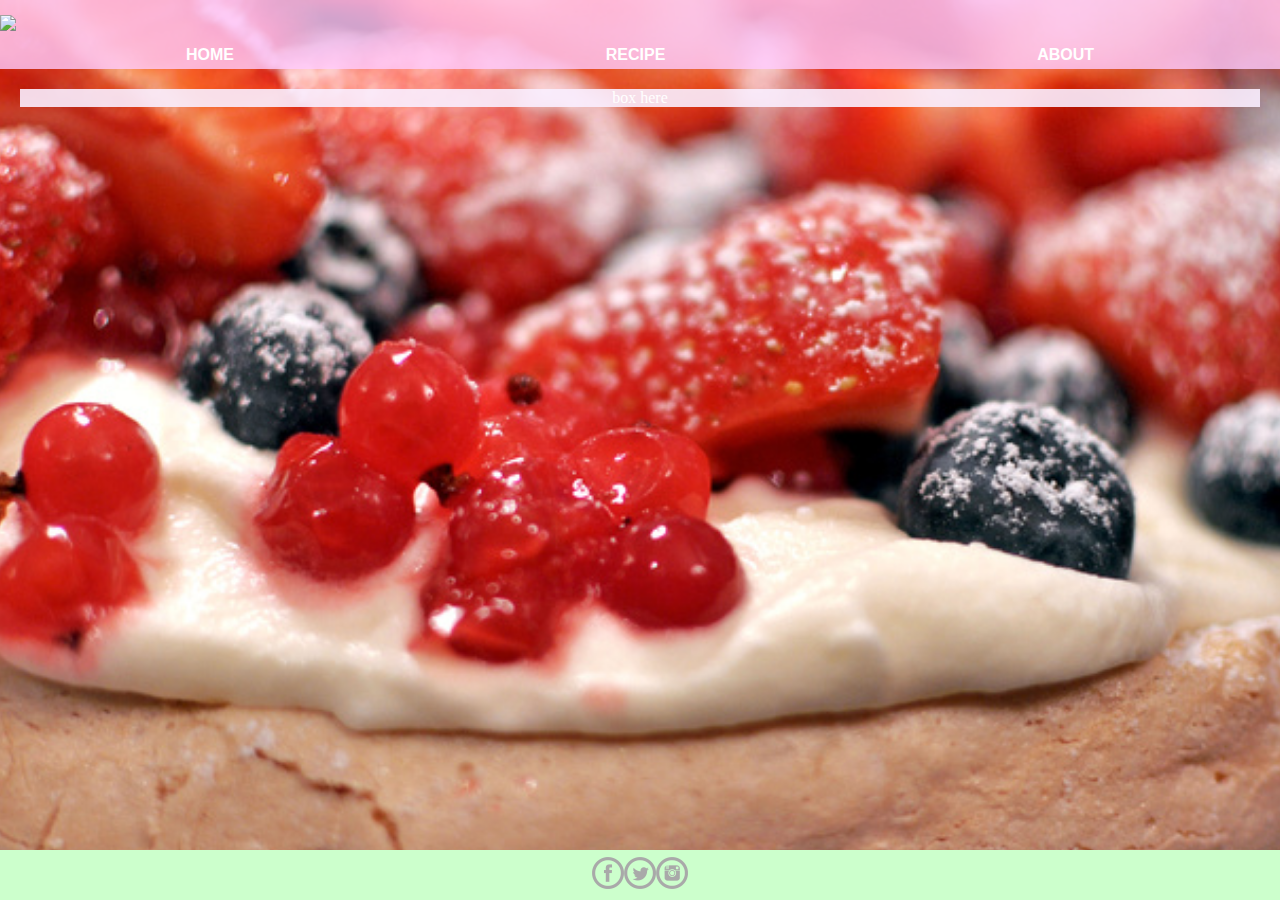
==== about.html @ 36ed0883 "Add files via upload" ====
<!DOCTYPE HTML>
<!--
Assignment 1
Chris Kelly (n8102597)
-->

<html lang="en">
<head>
	<meta charset="UTF-8">
	<meta name="description" content="About Page">
	<meta name="author" content="Chris Kelly (n8102597)">

	<title>Pavlova Recipe - Assignment 1 - About Page</title>
	<link rel="stylesheet" type="text/css" href="assignment1.css">
</head>
<body>
<div class="container">
	<nav role="banner">
		<img src="images/banner.png">
		<ul>
			<li><a href="index.html" role="button">HOME</a></li>
			<li><a href="recipe.html" role="button">RECIPE</a></li>
			<li><a href="about.html" role="button">ABOUT</a></li>
		</ul>
	</nav>
	<main>
	box here
	</main>
</div>
<footer>
<a href="index.html"><img src="images/facebook-5-32.png"></a>
<a href="index.html"><img src="images/twitter-5-32.png"></a>
<a href="index.html"><img src="images/instagram-5-32.png"></a>
</footer>
</body>
</html>
---- assignment1.css ----
*, *:before, *:after {
  box-sizing: inherit;
}

html {
	box-sizing: border-box;
}

body {
	background:url(images/pavlova-detail.jpg);
	background-repeat: no-repeat;
	background-size:cover;
	background-position: center center;
	background-attachment: fixed;
	margin: 0; /* required to keep list at top of page */	
}

.container div {
	border-style: none;
}

nav[role="banner"] {
	padding-top: 15px;
	padding-bottom: 5px;
	width: 100%;
	background: rgba(255, 204, 255, 0.8);

}

nav[role="banner"] img {
	display: block;
	margin-left: auto;
	margin-right: auto;
	padding-bottom: 15px;
}

nav[role="banner"] ul {
	display: flex;
	justify-content: space-around;
	list-style-type: none;
	margin: 0px;
	-webkit-padding-start: 0px;
}

nav[role="banner"] li a {
	font-family: Helvetica, sans-serif;
	font-weight: bold;
	color: #FFFFFF;
	/*background-color: #FFCCFF;*/
	text-decoration:none;
	-o-transition:.5s;
	-ms-transition:.5s;
	-moz-transition:.5s;
	-webkit-transition:.5s;
	transition:.5s;
}

nav[role="banner"] li a:hover {
	color: #CCAADD;
	/*background-color: #FFBBFF;
	background: rgba(255, 187, 255, 0.9);*/
}

main{
	background: rgba(250, 238, 255, 0.9);
	text-align:center;
	color: #FFFFFF;
	margin:20px;
}

footer {
	display: flex;
	flex-direction: row;
	flex-wrap: wrap;
	align-items: center;
	justify-content: center;
	position: fixed;
	right: 0;
	bottom: 0;
	left: 0;
	background: rgba(204, 255, 204, 1);
	color: #D1D0CE;
	padding: 7px;
}
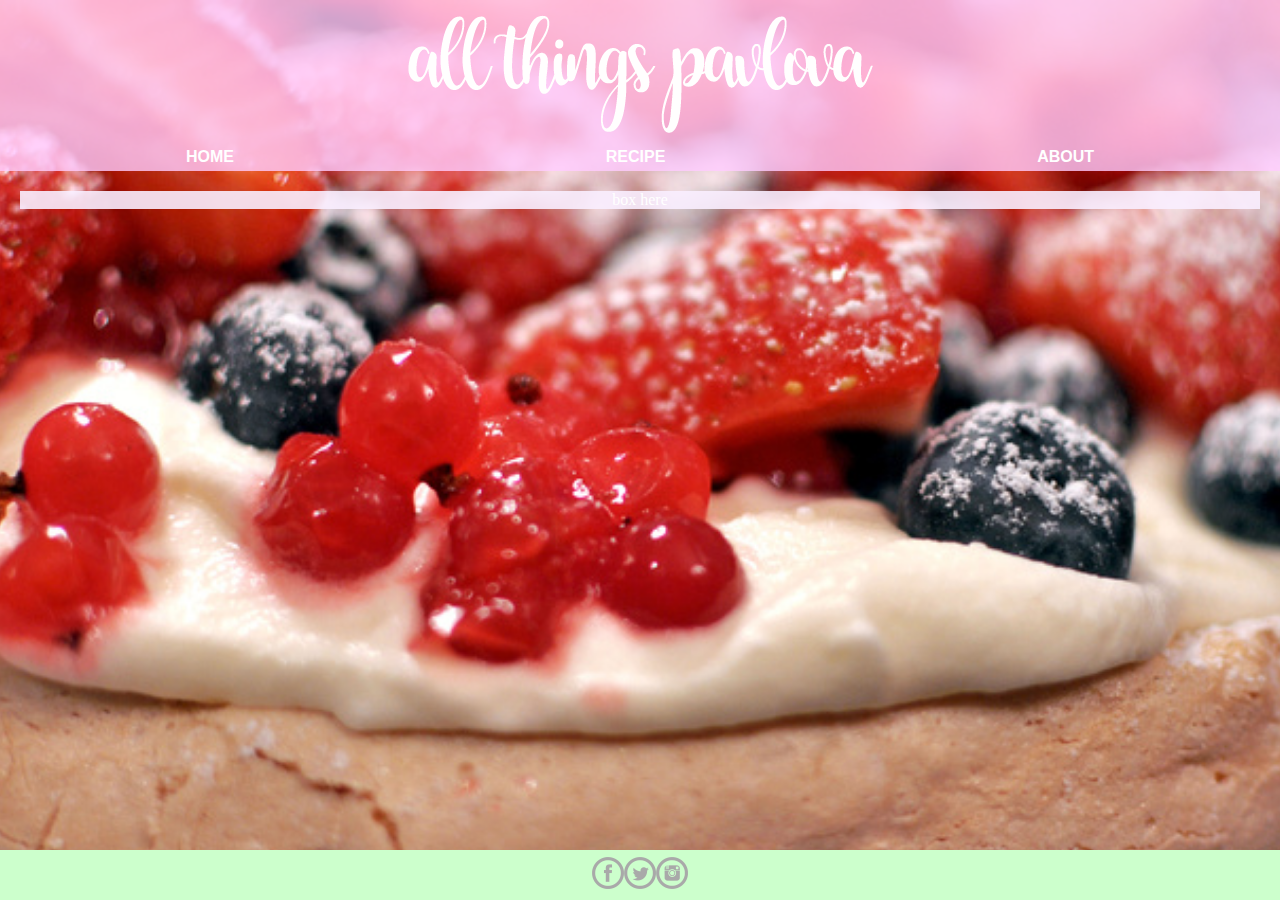
==== commit 8d71e5f0: "update" ====
--- a/about.html
+++ b/about.html
@@ -1,36 +1,36 @@
-<!DOCTYPE HTML>
-<!--
-Assignment 1
-Chris Kelly (n8102597)
--->
-
-<html lang="en">
-<head>
-	<meta charset="UTF-8">
-	<meta name="description" content="About Page">
-	<meta name="author" content="Chris Kelly (n8102597)">
-
-	<title>Pavlova Recipe - Assignment 1 - About Page</title>
-	<link rel="stylesheet" type="text/css" href="assignment1.css">
-</head>
-<body>
-<div class="container">
-	<nav role="banner">
-		<img src="images/banner.png">
-		<ul>
-			<li><a href="index.html" role="button">HOME</a></li>
-			<li><a href="recipe.html" role="button">RECIPE</a></li>
-			<li><a href="about.html" role="button">ABOUT</a></li>
-		</ul>
-	</nav>
-	<main>
-	box here
-	</main>
-</div>
-<footer>
-<a href="index.html"><img src="images/facebook-5-32.png"></a>
-<a href="index.html"><img src="images/twitter-5-32.png"></a>
-<a href="index.html"><img src="images/instagram-5-32.png"></a>
-</footer>
-</body>
+<!DOCTYPE HTML>
+<!--
+Assignment 1
+Chris Kelly (n8102597)
+-->
+
+<html lang="en">
+<head>
+	<meta charset="UTF-8">
+	<meta name="description" content="About Page">
+	<meta name="author" content="Chris Kelly (n8102597)">
+
+	<title>Pavlova Recipe - Assignment 1 - About Page</title>
+	<link rel="stylesheet" type="text/css" href="assignment1.css">
+</head>
+<body>
+<div class="container">
+	<nav role="banner">
+		<img src="images/banner.png">
+		<ul>
+			<li><a href="index.html" role="button">HOME</a></li>
+			<li><a href="recipe.html" role="button">RECIPE</a></li>
+			<li><a href="about.html" role="button">ABOUT</a></li>
+		</ul>
+	</nav>
+	<main>
+	box here
+	</main>
+</div>
+<footer>
+<a href="index.html"><img src="images/facebook-5-32.png"></a>
+<a href="index.html"><img src="images/twitter-5-32.png"></a>
+<a href="index.html"><img src="images/instagram-5-32.png"></a>
+</footer>
+</body>
 </html>--- a/assignment1.css
+++ b/assignment1.css
@@ -1,85 +1,85 @@
-*, *:before, *:after {
-  box-sizing: inherit;
-}
-
-html {
-	box-sizing: border-box;
-}
-
-body {
-	background:url(images/pavlova-detail.jpg);
-	background-repeat: no-repeat;
-	background-size:cover;
-	background-position: center center;
-	background-attachment: fixed;
-	margin: 0; /* required to keep list at top of page */	
-}
-
-.container div {
-	border-style: none;
-}
-
-nav[role="banner"] {
-	padding-top: 15px;
-	padding-bottom: 5px;
-	width: 100%;
-	background: rgba(255, 204, 255, 0.8);
-
-}
-
-nav[role="banner"] img {
-	display: block;
-	margin-left: auto;
-	margin-right: auto;
-	padding-bottom: 15px;
-}
-
-nav[role="banner"] ul {
-	display: flex;
-	justify-content: space-around;
-	list-style-type: none;
-	margin: 0px;
-	-webkit-padding-start: 0px;
-}
-
-nav[role="banner"] li a {
-	font-family: Helvetica, sans-serif;
-	font-weight: bold;
-	color: #FFFFFF;
-	/*background-color: #FFCCFF;*/
-	text-decoration:none;
-	-o-transition:.5s;
-	-ms-transition:.5s;
-	-moz-transition:.5s;
-	-webkit-transition:.5s;
-	transition:.5s;
-}
-
-nav[role="banner"] li a:hover {
-	color: #CCAADD;
-	/*background-color: #FFBBFF;
-	background: rgba(255, 187, 255, 0.9);*/
-}
-
-main{
-	background: rgba(250, 238, 255, 0.9);
-	text-align:center;
-	color: #FFFFFF;
-	margin:20px;
-}
-
-footer {
-	display: flex;
-	flex-direction: row;
-	flex-wrap: wrap;
-	align-items: center;
-	justify-content: center;
-	position: fixed;
-	right: 0;
-	bottom: 0;
-	left: 0;
-	background: rgba(204, 255, 204, 1);
-	color: #D1D0CE;
-	padding: 7px;
-}
-
+*, *:before, *:after {
+  box-sizing: inherit;
+}
+
+html {
+	box-sizing: border-box;
+}
+
+body {
+	background:url(images/pavlova-detail.jpg);
+	background-repeat: no-repeat;
+	background-size:cover;
+	background-position: center center;
+	background-attachment: fixed;
+	margin: 0; /* required to keep list at top of page */	
+}
+
+.container div {
+	border-style: none;
+}
+
+nav[role="banner"] {
+	padding-top: 15px;
+	padding-bottom: 5px;
+	width: 100%;
+	background: rgba(255, 204, 255, 0.8);
+
+}
+
+nav[role="banner"] img {
+	display: block;
+	margin-left: auto;
+	margin-right: auto;
+	padding-bottom: 15px;
+}
+
+nav[role="banner"] ul {
+	display: flex;
+	justify-content: space-around;
+	list-style-type: none;
+	margin: 0px;
+	-webkit-padding-start: 0px;
+}
+
+nav[role="banner"] li a {
+	font-family: Helvetica, sans-serif;
+	font-weight: bold;
+	color: #FFFFFF;
+	/*background-color: #FFCCFF;*/
+	text-decoration:none;
+	-o-transition:.5s;
+	-ms-transition:.5s;
+	-moz-transition:.5s;
+	-webkit-transition:.5s;
+	transition:.5s;
+}
+
+nav[role="banner"] li a:hover {
+	color: #CCAADD;
+	/*background-color: #FFBBFF;
+	background: rgba(255, 187, 255, 0.9);*/
+}
+
+main{
+	background: rgba(250, 238, 255, 0.9);
+	text-align:center;
+	color: #FFFFFF;
+	margin:20px;
+}
+
+footer {
+	display: flex;
+	flex-direction: row;
+	flex-wrap: wrap;
+	align-items: center;
+	justify-content: center;
+	position: fixed;
+	right: 0;
+	bottom: 0;
+	left: 0;
+	background: rgba(204, 255, 204, 1);
+	color: #D1D0CE;
+	padding: 7px;
+}
+
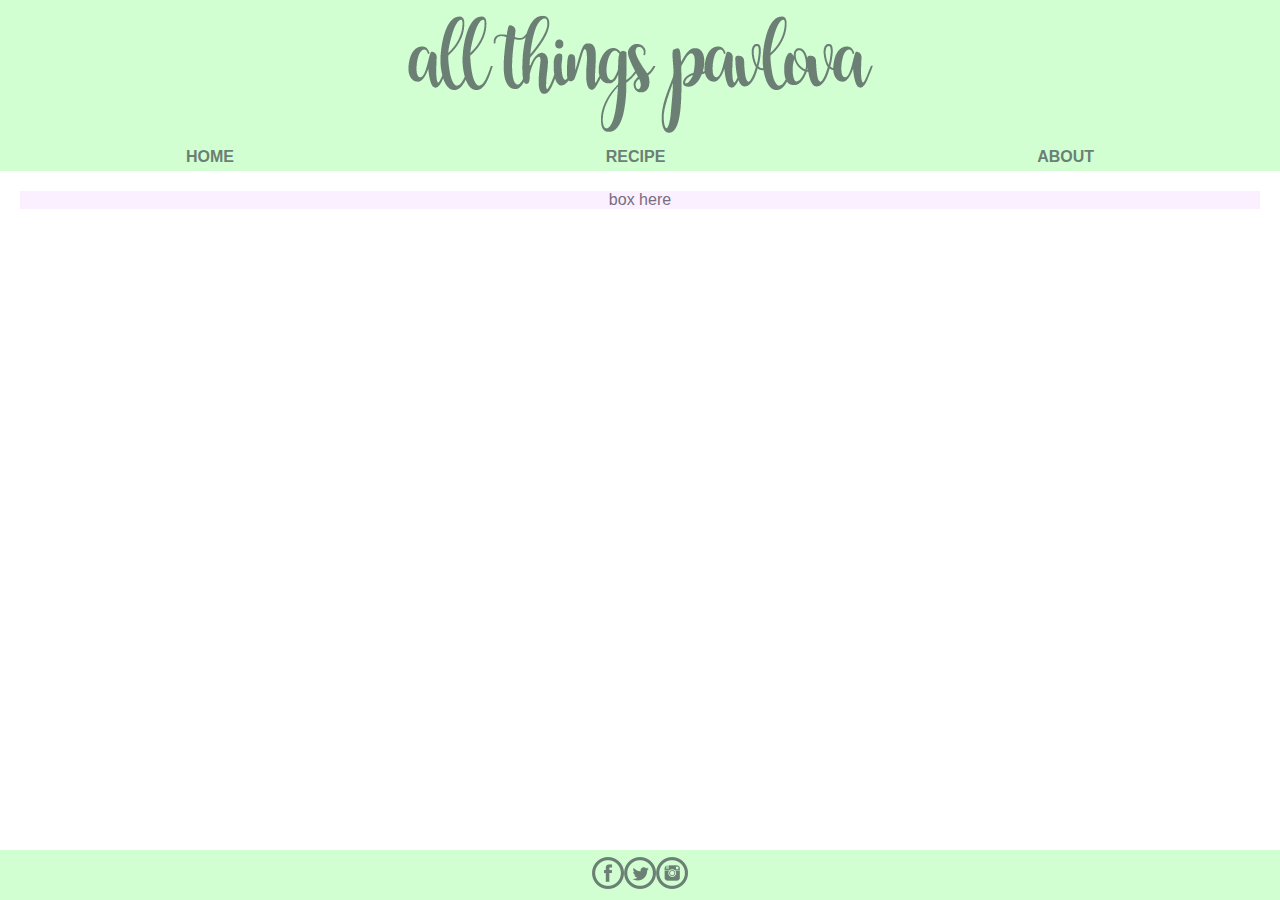
==== commit 7c4794b5: "wed update" ====
--- a/about.html
+++ b/about.html
@@ -28,9 +28,9 @@
 	</main>
 </div>
 <footer>
-<a href="index.html"><img src="images/facebook-5-32.png"></a>
-<a href="index.html"><img src="images/twitter-5-32.png"></a>
-<a href="index.html"><img src="images/instagram-5-32.png"></a>
+<a href="index.html"><img src="images/facebook-5-32-green.png"></a>
+<a href="index.html"><img src="images/twitter-5-32-green.png"></a>
+<a href="index.html"><img src="images/instagram-5-32-green.png"></a>
 </footer>
 </body>
 </html>--- a/assignment1.css
+++ b/assignment1.css
@@ -7,12 +7,13 @@
 }
 
 body {
-	background:url(images/pavlova-detail.jpg);
+	background:url(images/pavlova-whole.jpg);
 	background-repeat: no-repeat;
 	background-size:cover;
 	background-position: center center;
 	background-attachment: fixed;
-	margin: 0; /* required to keep list at top of page */	
+	margin: 0; /* required to keep list at top of page */
+
 }
 
 .container div {
@@ -23,7 +24,7 @@
 	padding-top: 15px;
 	padding-bottom: 5px;
 	width: 100%;
-	background: rgba(255, 204, 255, 0.8);
+	background: rgba(204, 255, 204, 0.9);
 
 }
 
@@ -45,7 +46,7 @@
 nav[role="banner"] li a {
 	font-family: Helvetica, sans-serif;
 	font-weight: bold;
-	color: #FFFFFF;
+	color: #6C7F75;
 	/*background-color: #FFCCFF;*/
 	text-decoration:none;
 	-o-transition:.5s;
@@ -56,16 +57,66 @@
 }
 
 nav[role="banner"] li a:hover {
-	color: #CCAADD;
+	color: #EE40FF;
 	/*background-color: #FFBBFF;
 	background: rgba(255, 187, 255, 0.9);*/
 }
 
-main{
+main {
 	background: rgba(250, 238, 255, 0.9);
 	text-align:center;
+	font-family: Helvetica, sans-serif;
+	color: #796C7F;
+	height:100%;
+	min-height:100%;
+	margin:20px;
+	margin-bottom: 70px; /* needed for the footer */
+}
+
+h2 {
+	padding-top:10px;
+
+}
+
+table {
+	font-weight: bold;
+	float:left;
+	background: rgba(204, 255, 204, 0.9);
+	border: 5px solid #6C7F75;
+	margin-left:20px;
+	margin-right:20px;
+	margin-top:10px;
+	margin-bottom:10px;
+}
+
+table th {
+	color: #EE40FF;
+	border-bottom: 2px solid #6C7F75;
+	line-height: 125%;
+}
+
+table td {
 	color: #FFFFFF;
-	margin:20px;
+	padding-left:5px;
+	padding-right:5px;
+}
+
+p.big {
+	line-height: 200%;
+	text-align:left;
+}
+
+p.tip {
+	font-style: italic;
+}
+
+article {
+	padding-left:20px;
+	padding-right:20px;
+}
+
+form[name="comments"] {
+
 }
 
 footer {
@@ -78,7 +129,7 @@
 	right: 0;
 	bottom: 0;
 	left: 0;
-	background: rgba(204, 255, 204, 1);
+	background: rgba(204, 255, 204, 0.9);
 	color: #D1D0CE;
 	padding: 7px;
 }
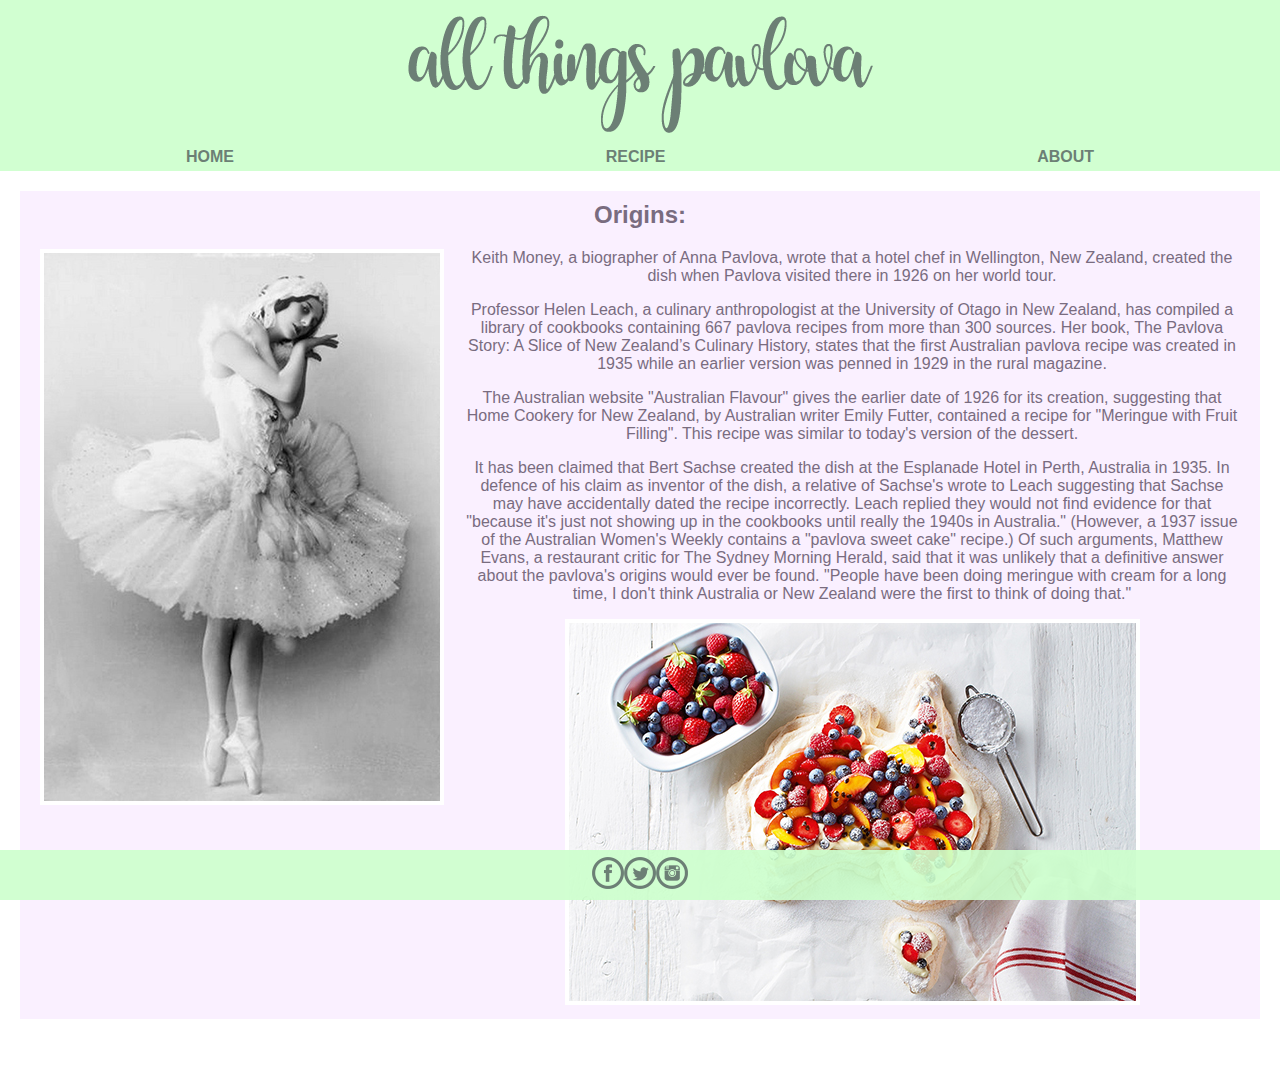
==== commit e6d36224: "from tutorial" ====
--- a/about.html
+++ b/about.html
@@ -24,7 +24,41 @@
 		</ul>
 	</nav>
 	<main>
-	box here
+		<article>
+			<h2>Origins:</h2>
+			<img src="images/AP_Cygne.jpg" alt="Anna Pavlova">
+			<p>Keith Money, a biographer of Anna Pavlova, wrote that a hotel chef in
+			Wellington, New Zealand, created the dish when Pavlova visited there
+			in 1926 on her world tour.</p>
+
+			<p>Professor Helen Leach, a culinary anthropologist at the University of
+			Otago in New Zealand, has compiled a library of cookbooks containing
+			667 pavlova recipes from more than 300 sources. Her book, The Pavlova
+			Story: A Slice of New Zealand’s Culinary History, states that the
+			first Australian pavlova recipe was created in 1935 while an earlier
+			version was penned in 1929 in the rural magazine.</p>
+
+			<p>The Australian website "Australian Flavour" gives the earlier date of
+			1926 for its creation, suggesting that Home Cookery for New Zealand,
+			by Australian writer Emily Futter, contained a recipe for "Meringue
+			with Fruit Filling". This recipe was similar to today's version of the
+			dessert.</p>
+
+			<p>It has been claimed that Bert Sachse created the dish at the Esplanade
+			Hotel in Perth, Australia in 1935. In defence of his claim as inventor
+			of the dish, a relative of Sachse's wrote to Leach suggesting that
+			Sachse may have accidentally dated the recipe incorrectly. Leach
+			replied they would not find evidence for that "because it's just not
+			showing up in the cookbooks until really the 1940s in Australia."
+			(However, a 1937 issue of the Australian Women's Weekly contains a
+			"pavlova sweet cake" recipe.) Of such arguments, Matthew Evans, a
+			restaurant critic for The Sydney Morning Herald, said that it was
+			unlikely that a definitive answer about the pavlova's origins would
+			ever be found. "People have been doing meringue with cream for a long
+			time, I don't think Australia or New Zealand were the first to think
+			of doing that."</p>
+			<img src="images/pavlova_aus.jpg">
+		</article>
 	</main>
 </div>
 <footer>
--- a/assignment1.css
+++ b/assignment1.css
@@ -75,10 +75,31 @@
 
 h2 {
 	padding-top:10px;
+}
+
+aside[role="images"] {
+	display: flex;
+	flex-direction: row;
+	flex-wrap: wrap;
+	align-items: center;
+	justify-content: space-around;
+
+
+}
+
+aside[role="images"] img{
+	height: auto;
+	width: 30%;
+	overflow: hidden; 
+	border-style: solid;
+	border-width: 4px;
+	border-color: #FFFFFF;
+	margin:5px;
 
 }
 
 table {
+	width: 30%;
 	font-weight: bold;
 	float:left;
 	background: rgba(204, 255, 204, 0.9);
@@ -96,14 +117,21 @@
 }
 
 table td {
-	color: #FFFFFF;
+	color: #796C7F;
 	padding-left:5px;
 	padding-right:5px;
+}
+
+ol {
+	line-height: 150%;
+	text-align:left;
+	margin-top:5px;	
 }
 
 p.big {
 	line-height: 200%;
 	text-align:left;
+	margin-top:7px;
 }
 
 p.tip {
@@ -115,8 +143,27 @@
 	padding-right:20px;
 }
 
+article img[alt="Anna Pavlova"] {
+	height: auto;
+	max-width:100%;
+	border-style: solid;
+	border-width: 4px;
+	border-color: #FFFFFF;
+	float:left;
+	margin-right:20px;
+	margin-bottom:10px;
+}
+article img {
+	height: auto;
+	max-width:100%;
+	border-style: solid;
+	border-width: 4px;
+	border-color: #FFFFFF;
+	margin-bottom:10px;
+}
+
 form[name="comments"] {
-
+	margin-bottom:10px
 }
 
 footer {
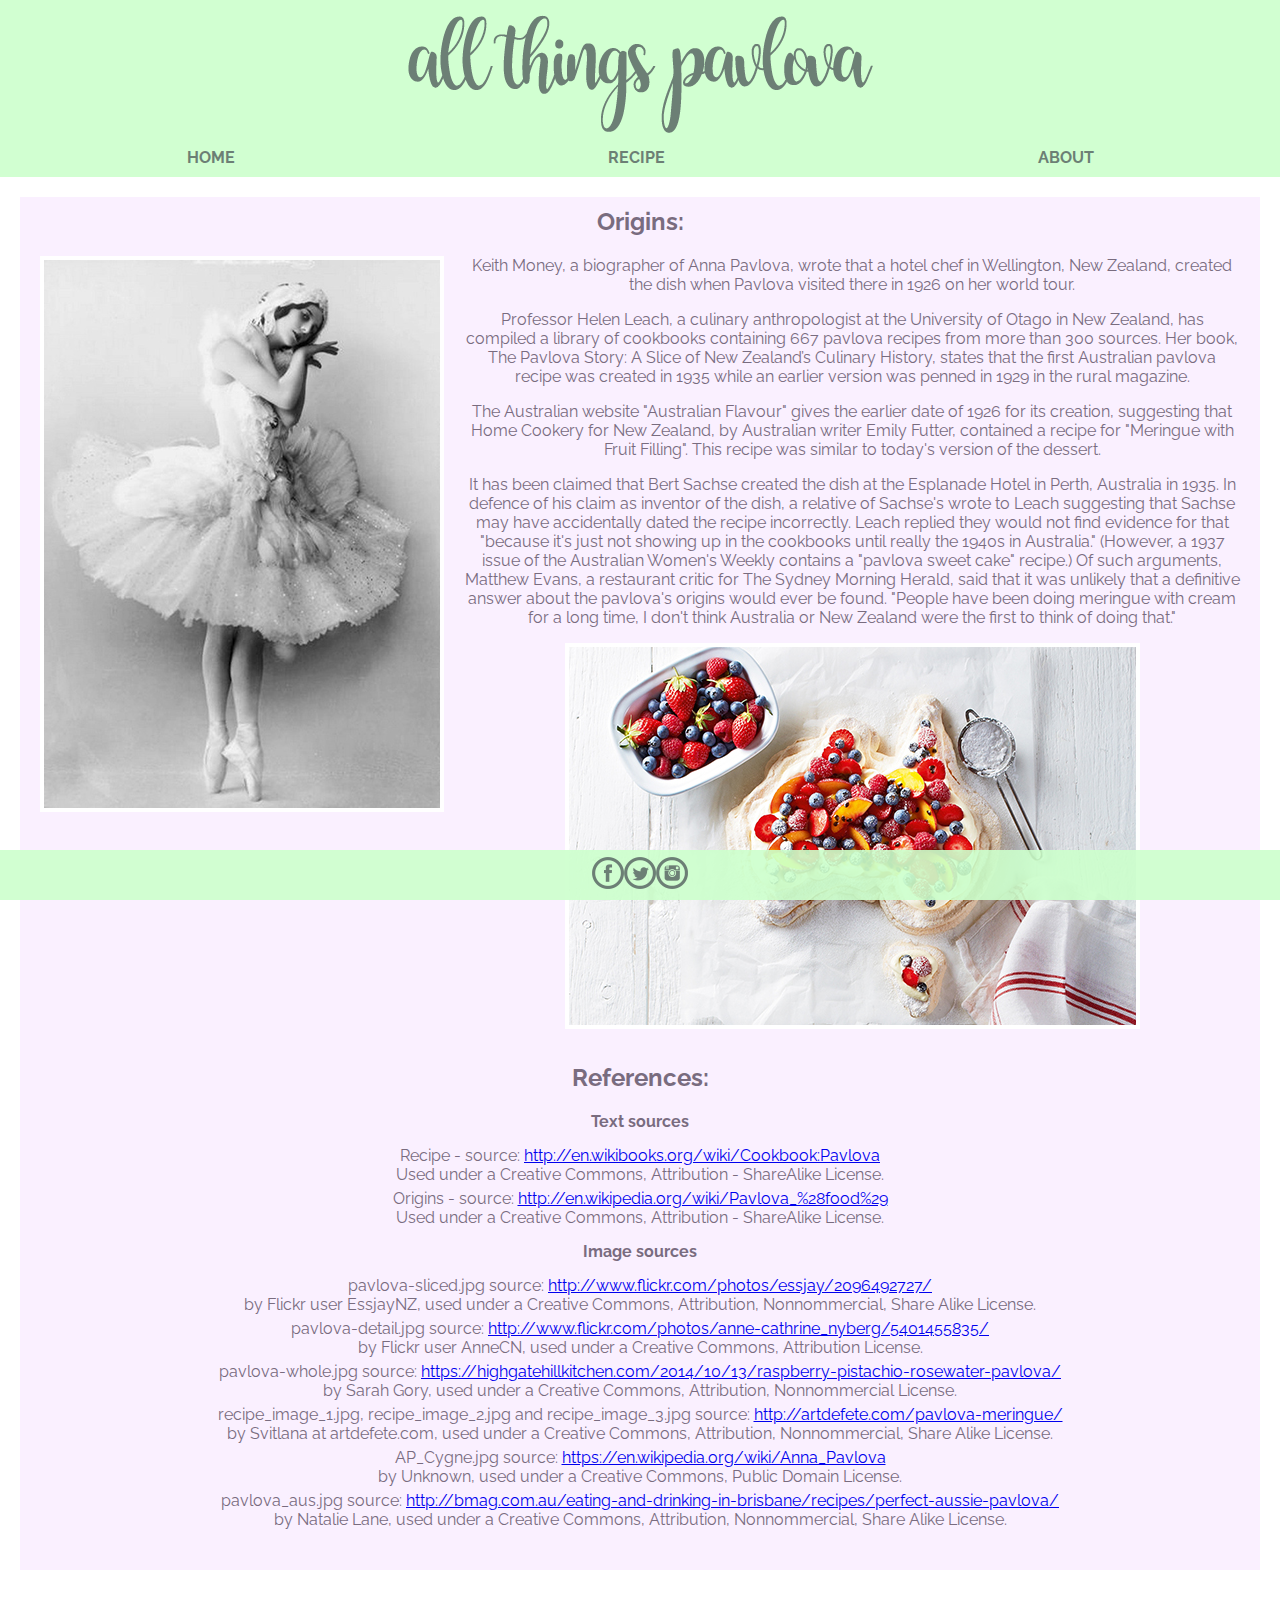
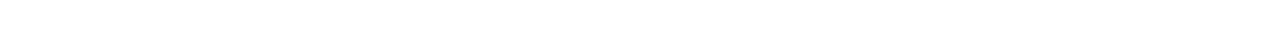
==== commit 10d1f71d: "update with comments" ====
--- a/about.html
+++ b/about.html
@@ -58,6 +58,56 @@
 			time, I don't think Australia or New Zealand were the first to think
 			of doing that."</p>
 			<img src="images/pavlova_aus.jpg">
+			
+			<h2>References:</h2>
+			<ul>
+			<li><h4>Text sources</h4></li>
+
+			<li>Recipe - source: <a href="http://en.wikibooks.org/wiki/Cookbook:Pavlova">
+				http://en.wikibooks.org/wiki/Cookbook:Pavlova</a> 
+				Used under a Creative Commons, Attribution - ShareAlike License.</li>
+
+			<li>Origins - source: <a href="http://en.wikipedia.org/wiki/Pavlova_%28food%29">
+				http://en.wikipedia.org/wiki/Pavlova_%28food%29</a>
+				Used under a Creative Commons, Attribution - ShareAlike License.</li>
+				
+			<li><h4>Image sources</h4></li>
+			<li>pavlova-sliced.jpg source: 
+				<a href="http://www.flickr.com/photos/essjay/2096492727/">
+				http://www.flickr.com/photos/essjay/2096492727/</a>
+				by Flickr user EssjayNZ, used under a Creative Commons, Attribution,
+				Nonnommercial, Share Alike License.</li>
+
+			<li>pavlova-detail.jpg source: 
+				<a href="http://www.flickr.com/photos/anne-cathrine_nyberg/5401455835/">
+				http://www.flickr.com/photos/anne-cathrine_nyberg/5401455835/</a>
+				by Flickr user AnneCN, used under a Creative Commons, Attribution
+				License.</li>
+			
+			<li>pavlova-whole.jpg source: 
+				<a href="https://highgatehillkitchen.com/2014/10/13/raspberry-pistachio-rosewater-pavlova/">
+				https://highgatehillkitchen.com/2014/10/13/raspberry-pistachio-rosewater-pavlova/</a>
+				by Sarah Gory, used under a Creative Commons, Attribution, Nonnommercial 
+				License.</li>			
+				
+			<li>recipe_image_1.jpg, recipe_image_2.jpg and recipe_image_3.jpg source: 
+				<a href="http://artdefete.com/pavlova-meringue/">
+				http://artdefete.com/pavlova-meringue/</a>
+				by Svitlana at artdefete.com, used under a Creative Commons, Attribution, Nonnommercial, 
+				Share Alike License.</li>	
+			
+			<li>AP_Cygne.jpg source: 
+				<a href="https://en.wikipedia.org/wiki/Anna_Pavlova">
+				https://en.wikipedia.org/wiki/Anna_Pavlova</a>
+				by Unknown, used under a Creative Commons, Public Domain License.</li>				
+			
+			<li>pavlova_aus.jpg source: 
+				<a href="http://bmag.com.au/eating-and-drinking-in-brisbane/recipes/perfect-aussie-pavlova/">
+				http://bmag.com.au/eating-and-drinking-in-brisbane/recipes/perfect-aussie-pavlova/</a>
+				by Natalie Lane, used under a Creative Commons, Attribution, Nonnommercial, 
+				Share Alike License.</li>
+				
+			</ul>
 		</article>
 	</main>
 </div>
--- a/assignment1.css
+++ b/assignment1.css
@@ -1,9 +1,12 @@
+@import url('https://fonts.googleapis.com/css?family=Raleway|Roboto');
+
 *, *:before, *:after {
   box-sizing: inherit;
 }
 
 html {
 	box-sizing: border-box;
+	font-family: 'Raleway', sans-serif;
 }
 
 body {
@@ -44,7 +47,6 @@
 }
 
 nav[role="banner"] li a {
-	font-family: Helvetica, sans-serif;
 	font-weight: bold;
 	color: #6C7F75;
 	/*background-color: #FFCCFF;*/
@@ -65,7 +67,6 @@
 main {
 	background: rgba(250, 238, 255, 0.9);
 	text-align:center;
-	font-family: Helvetica, sans-serif;
 	color: #796C7F;
 	height:100%;
 	min-height:100%;
@@ -83,8 +84,6 @@
 	flex-wrap: wrap;
 	align-items: center;
 	justify-content: space-around;
-
-
 }
 
 aside[role="images"] img{
@@ -125,7 +124,19 @@
 ol {
 	line-height: 150%;
 	text-align:left;
-	margin-top:5px;	
+	margin-top:7px;	
+	list-style-position: inside;
+	counter-reset: item; /*used to make numbers on ordered list bold*/
+}
+
+ol li { 
+display: block /*removes numbers from ordered list*/
+}
+
+ol > li:before { /*creates numbers in bold before all list items that are children of an ordered list*/
+	content: counter(item) ". ";
+    counter-increment: item;
+    font-weight: bold;
 }
 
 p.big {
@@ -136,11 +147,19 @@
 
 p.tip {
 	font-style: italic;
+	font-size: 95%;
+}
+
+p.author { /*put comment avatars and user names inline*/
+	display: flex;
+	align-items: center;
+
 }
 
 article {
 	padding-left:20px;
 	padding-right:20px;
+	padding-bottom:20px;
 }
 
 article img[alt="Anna Pavlova"] {
@@ -159,11 +178,41 @@
 	border-style: solid;
 	border-width: 4px;
 	border-color: #FFFFFF;
+}
+
+aside[id="comments"] {
+	/*margin-bottom:10px;*/
+}
+
+.comment {
+    padding: 3px;
+    border: 1px solid #e5e5e5;
+    background: #fff;
+	box-shadow: 0 1px 1px rgba(0,0,0,0.2), inset 0 1px 1px rgba(0,0,0,0.1);
 	margin-bottom:10px;
 }
 
-form[name="comments"] {
-	margin-bottom:10px
+textarea {
+	font-family: inherit;
+	margin-top: 5px;
+}
+
+ul {
+	list-style:none;
+	padding-left:0;
+}
+
+li > h4{
+	margin:10px;
+}
+
+li>a:after {
+	content:"\a"; /*insert line break after closing a link tag*/
+    white-space: pre; /*preserve the white space and prevent the line from wrapping*/
+}
+
+li{
+	padding-bottom:5px;
 }
 
 footer {
